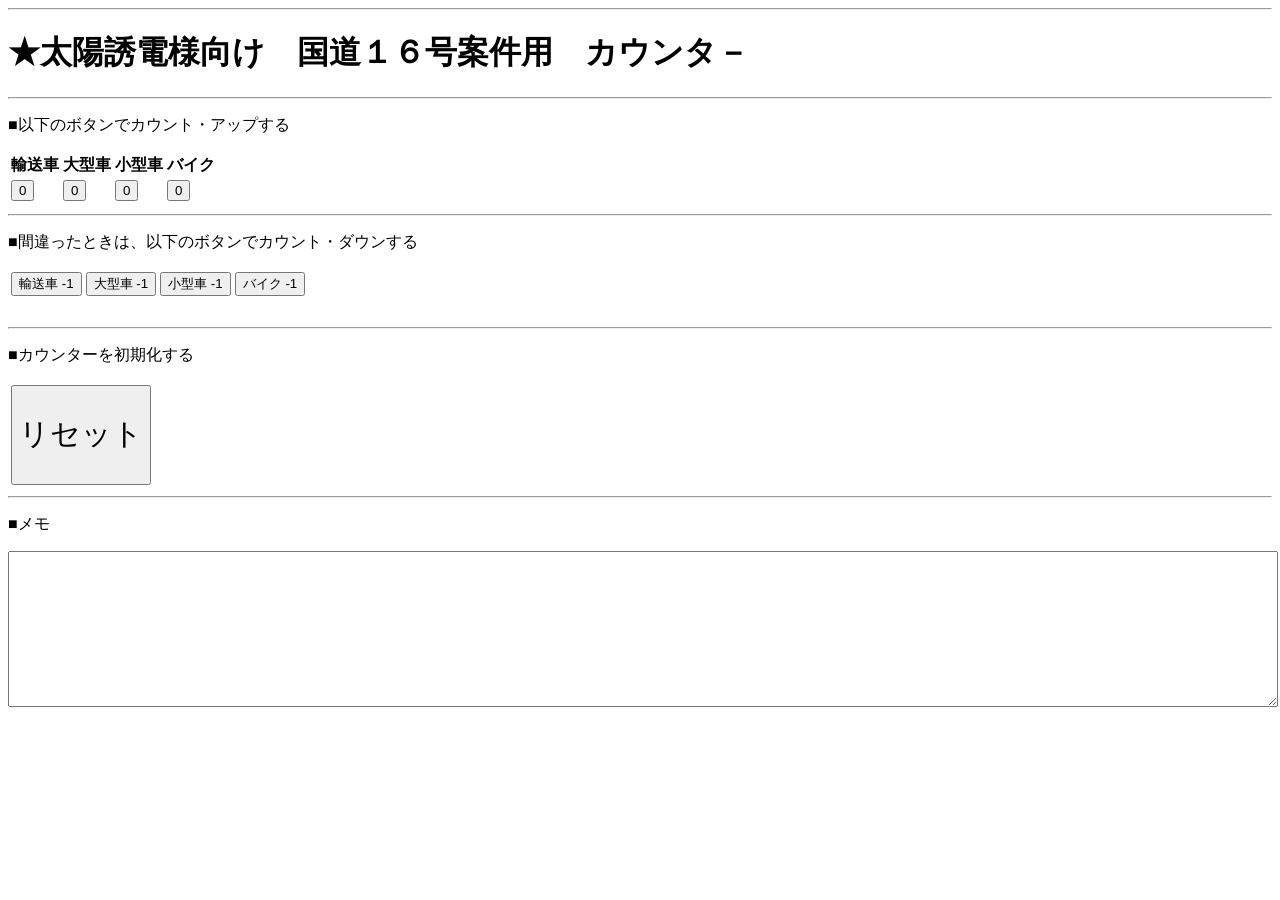
==== index.html @ 6d4cf101 "[Add] index" ====
<!DOCTYPE html>
<html lang="ja">

	<head>
		<meta charset="utf-8">
		<title>カウンター</title>
		<link rel="stylesheet" href="counterCss.css">
		<script src="counter.js"> </script>
	</head>

	<body>
	  <hr>
	  <h1 align="left">★太陽誘電様向け　国道１６号案件用　カウンタ－</h1>
	  <hr>
	  <p align="left">■以下のボタンでカウント・アップする</p>
	  <table style="center">
	    <tr>
		  <th>輸送車</th>
		  <th>大型車</th>
<!--		  <th>中型車</th> -->
		  <th>小型車</th>
		  <th>バイク</th>
	    </tr>
		<tr>
		  <td><input type="button" name="" value="0"     id="btnTrack"  /></td>
		  <td><input type="button" name="" value="0"     id="btnBig"    /></td>
<!--		  <td><input type="button" name="" value="0" id="btnMiddle" /></td> -->
		  <td><input type="button" name="" value="0"     id="btnSmall"  /></td>
		  <td><input type="button" name="" value="0"     id="btnBike"   /></td>
	    </tr>
	    <tr></tr>
	  </table>

	  <hr>
	  <p align="left">■間違ったときは、以下のボタンでカウント・ダウンする</p>
	  <table style="center">
		<tr>
		  <td><input type="button" class="button2" name="" value="輸送車 -1"  id="btnTrack_N" /></td>
		  <td><input type="button" class="button2" name="" value="大型車 -1"  id="btnBig_N"   /></td>
<!--		  <td><input type="button" class="button2" name="" value="中型車 -1"  id="btnMiddle_N" /></td> -->
		  <td><input type="button" class="button2" name="" value="小型車 -1"  id="btnSmall_N" /></td>
		  <td><input type="button" class="button2" name="" value="バイク -1"  id="btnBike_N"  /></td>
	    </tr>
	    <tr></tr>
	  </table>

	  <br>
	  <hr>
	  <p align="left">■カウンターを初期化する</p>
	  <table>
	    <tr>
		  <th><input type="button"                  value="リセット" id="reset" style="width:100%;height:100px;font-size:30px" /></th>
	    </tr>
	  </table>

	  <hr>
	  <p  align="left">■メモ</p>
	  <textarea style="width:100%" rows="10"  name="" value = "" id="memo" ></textarea>


	</body>
</html>
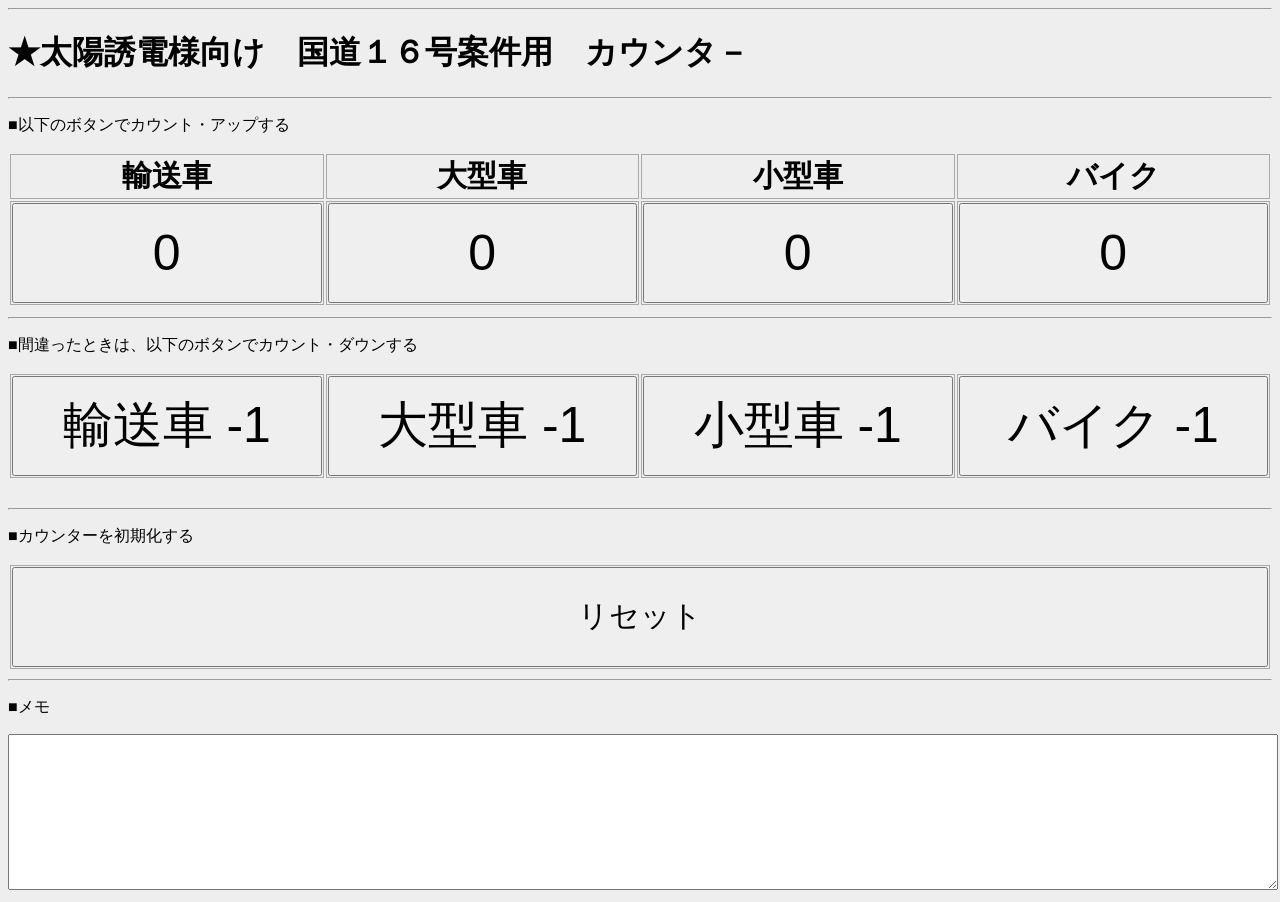
==== commit edfa4397: "Add files via upload" ====
--- a/index.html
+++ b/index.html
@@ -1,62 +1,62 @@
-<!DOCTYPE html>
-<html lang="ja">
-
-	<head>
-		<meta charset="utf-8">
-		<title>カウンター</title>
-		<link rel="stylesheet" href="counterCss.css">
-		<script src="counter.js"> </script>
-	</head>
-
-	<body>
-	  <hr>
-	  <h1 align="left">★太陽誘電様向け　国道１６号案件用　カウンタ－</h1>
-	  <hr>
-	  <p align="left">■以下のボタンでカウント・アップする</p>
-	  <table style="center">
-	    <tr>
-		  <th>輸送車</th>
-		  <th>大型車</th>
-<!--		  <th>中型車</th> -->
-		  <th>小型車</th>
-		  <th>バイク</th>
-	    </tr>
-		<tr>
-		  <td><input type="button" name="" value="0"     id="btnTrack"  /></td>
-		  <td><input type="button" name="" value="0"     id="btnBig"    /></td>
-<!--		  <td><input type="button" name="" value="0" id="btnMiddle" /></td> -->
-		  <td><input type="button" name="" value="0"     id="btnSmall"  /></td>
-		  <td><input type="button" name="" value="0"     id="btnBike"   /></td>
-	    </tr>
-	    <tr></tr>
-	  </table>
-
-	  <hr>
-	  <p align="left">■間違ったときは、以下のボタンでカウント・ダウンする</p>
-	  <table style="center">
-		<tr>
-		  <td><input type="button" class="button2" name="" value="輸送車 -1"  id="btnTrack_N" /></td>
-		  <td><input type="button" class="button2" name="" value="大型車 -1"  id="btnBig_N"   /></td>
-<!--		  <td><input type="button" class="button2" name="" value="中型車 -1"  id="btnMiddle_N" /></td> -->
-		  <td><input type="button" class="button2" name="" value="小型車 -1"  id="btnSmall_N" /></td>
-		  <td><input type="button" class="button2" name="" value="バイク -1"  id="btnBike_N"  /></td>
-	    </tr>
-	    <tr></tr>
-	  </table>
-
-	  <br>
-	  <hr>
-	  <p align="left">■カウンターを初期化する</p>
-	  <table>
-	    <tr>
-		  <th><input type="button"                  value="リセット" id="reset" style="width:100%;height:100px;font-size:30px" /></th>
-	    </tr>
-	  </table>
-
-	  <hr>
-	  <p  align="left">■メモ</p>
-	  <textarea style="width:100%" rows="10"  name="" value = "" id="memo" ></textarea>
-
-
-	</body>
-</html>
+<!DOCTYPE html>
+<html lang="ja">
+
+	<head>
+		<meta charset="utf-8">
+		<title>カウンター</title>
+		<link rel="stylesheet" href="counterCss.css">
+		<script src="counter.js"> </script>
+	</head>
+
+	<body>
+	  <hr>
+	  <h1 align="left">★太陽誘電様向け　国道１６号案件用　カウンタ－</h1>
+	  <hr>
+	  <p align="left">■以下のボタンでカウント・アップする</p>
+	  <table style="center">
+	    <tr>
+		  <th>輸送車</th>
+		  <th>大型車</th>
+<!--		  <th>中型車</th> -->
+		  <th>小型車</th>
+		  <th>バイク</th>
+	    </tr>
+		<tr>
+		  <td><input type="button" name="" value="0"     id="btnTrack"  /></td>
+		  <td><input type="button" name="" value="0"     id="btnBig"    /></td>
+<!--		  <td><input type="button" name="" value="0" id="btnMiddle" /></td> -->
+		  <td><input type="button" name="" value="0"     id="btnSmall"  /></td>
+		  <td><input type="button" name="" value="0"     id="btnBike"   /></td>
+	    </tr>
+	    <tr></tr>
+	  </table>
+
+	  <hr>
+	  <p align="left">■間違ったときは、以下のボタンでカウント・ダウンする</p>
+	  <table style="center">
+		<tr>
+		  <td><input type="button" class="button2" name="" value="輸送車 -1"  id="btnTrack_N" /></td>
+		  <td><input type="button" class="button2" name="" value="大型車 -1"  id="btnBig_N"   /></td>
+<!--		  <td><input type="button" class="button2" name="" value="中型車 -1"  id="btnMiddle_N" /></td> -->
+		  <td><input type="button" class="button2" name="" value="小型車 -1"  id="btnSmall_N" /></td>
+		  <td><input type="button" class="button2" name="" value="バイク -1"  id="btnBike_N"  /></td>
+	    </tr>
+	    <tr></tr>
+	  </table>
+
+	  <br>
+	  <hr>
+	  <p align="left">■カウンターを初期化する</p>
+	  <table>
+	    <tr>
+		  <th><input type="button"                  value="リセット" id="reset" style="width:100%;height:100px;font-size:30px" /></th>
+	    </tr>
+	  </table>
+
+	  <hr>
+	  <p  align="left">■メモ</p>
+	  <textarea style="width:100%" rows="10"  name="" value = "" id="memo" ></textarea>
+
+
+	</body>
+</html>
--- a/counterCss.css
+++ b/counterCss.css
@@ -0,0 +1,37 @@
+/* style sheet */
+body {
+	background: #eeeeee;
+	text-align: center;
+}
+
+table {
+	width: 100%;
+	text-align: center;
+}
+
+table th {
+	width: 20%;
+	padding : 1px 1px;
+}
+
+table td {
+	width: 20%;
+	padding : 1px 1px;
+}
+
+th,td{
+	border:double 1px #aaaaaa;
+	font-size: 30px;
+}
+
+input[type="button"] {
+	width:100%;
+	height:100px;
+	font-size:50px; 
+}
+
+button.button2 {
+	width:100%;
+	height:100px;
+	font-size:18px"
+}
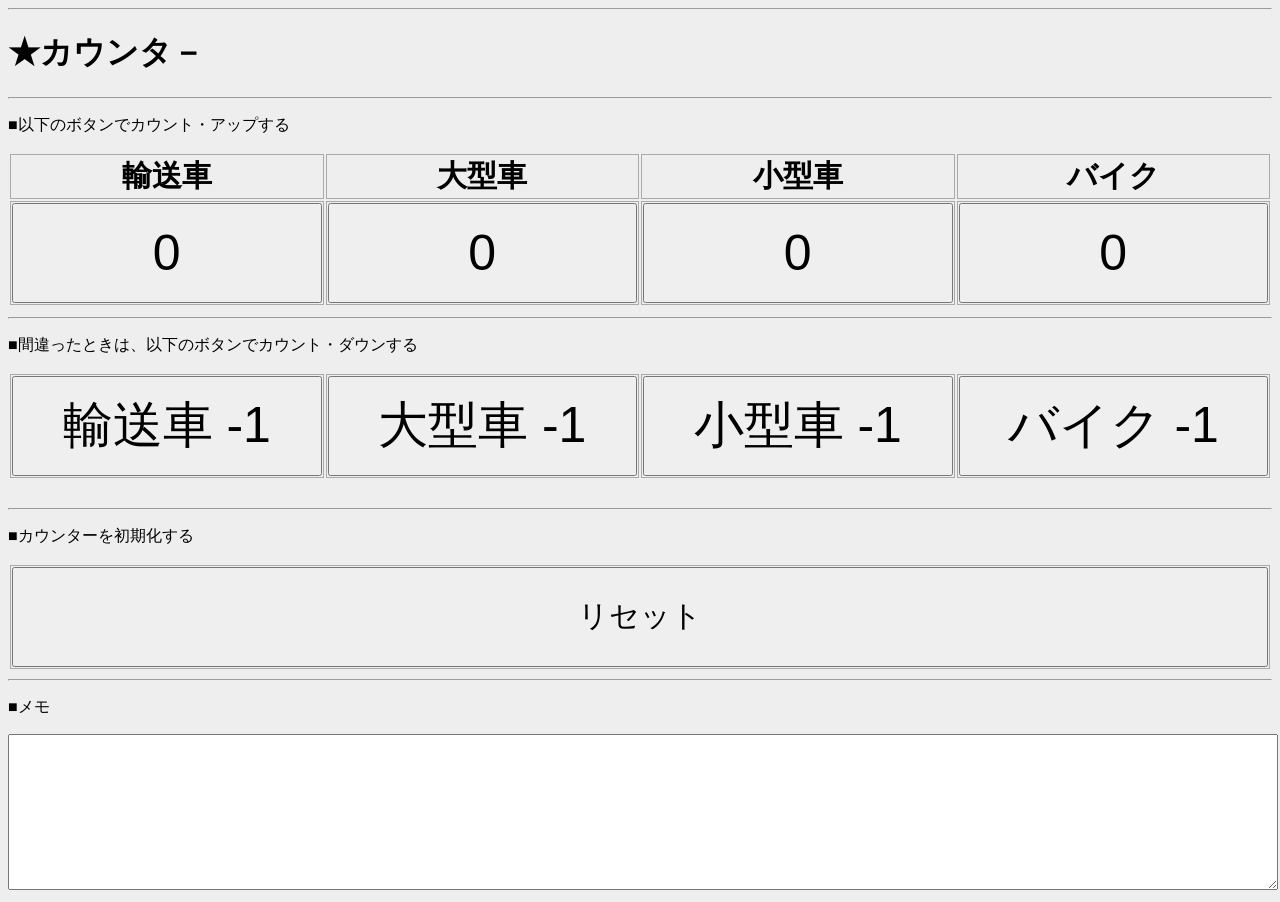
==== commit a3167ade: "Update index.html" ====
--- a/index.html
+++ b/index.html
@@ -10,7 +10,7 @@
 
 	<body>
 	  <hr>
-	  <h1 align="left">★太陽誘電様向け　国道１６号案件用　カウンタ－</h1>
+	  <h1 align="left">★カウンタ－</h1>
 	  <hr>
 	  <p align="left">■以下のボタンでカウント・アップする</p>
 	  <table style="center">
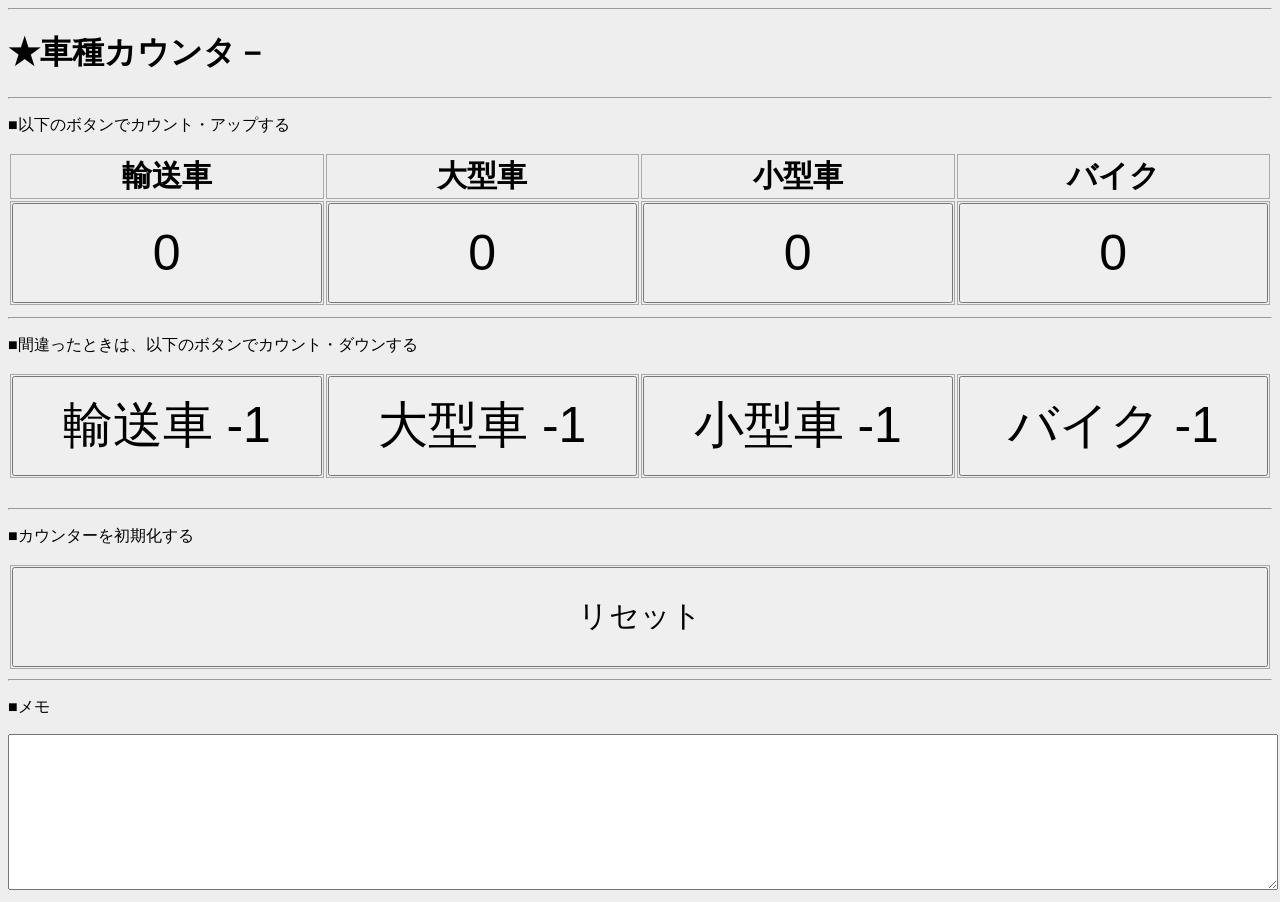
==== commit 9215e4f6: "Update index.html" ====
--- a/index.html
+++ b/index.html
@@ -10,7 +10,7 @@
 
 	<body>
 	  <hr>
-	  <h1 align="left">★カウンタ－</h1>
+	  <h1 align="left">★車種カウンタ－</h1>
 	  <hr>
 	  <p align="left">■以下のボタンでカウント・アップする</p>
 	  <table style="center">
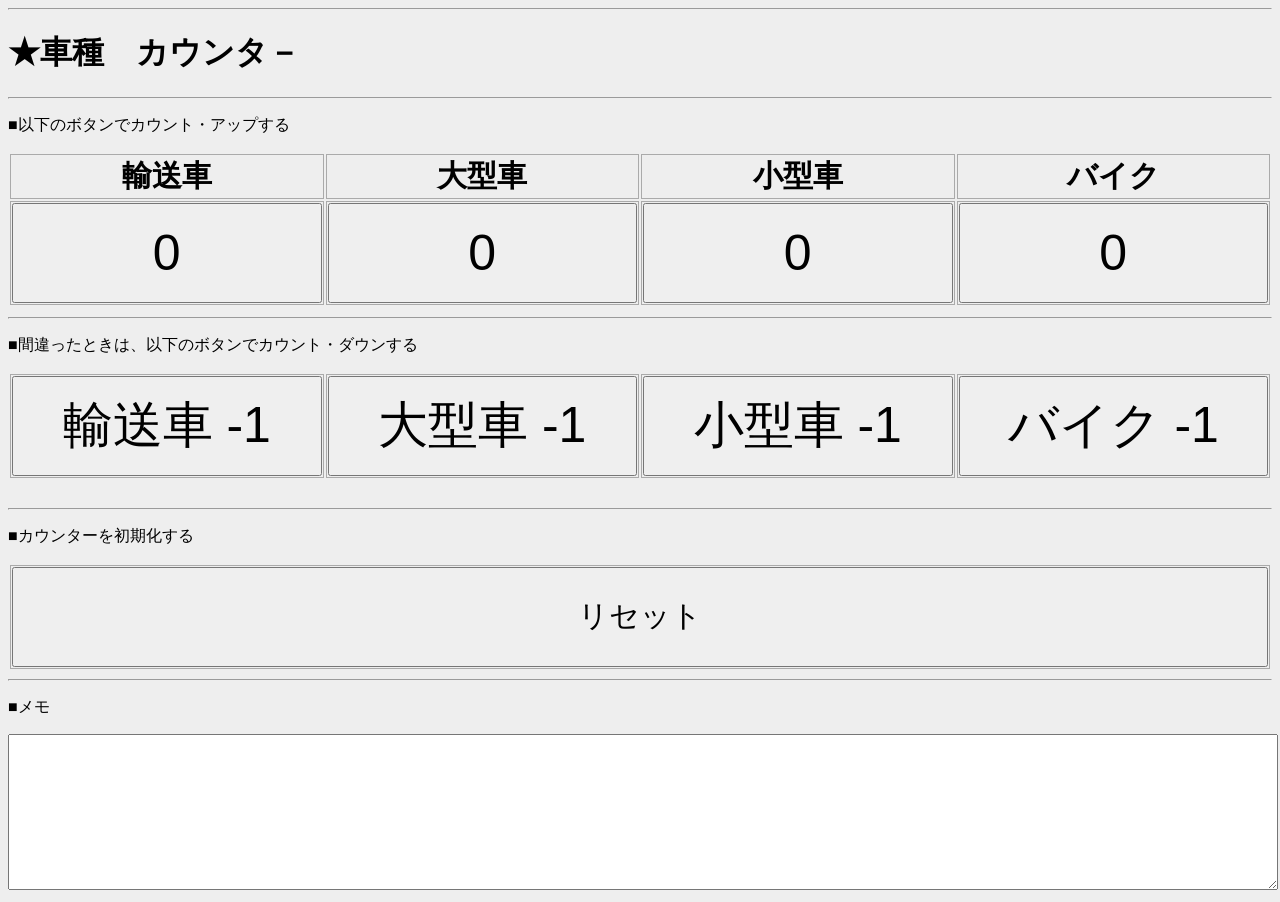
==== commit bbb032a5: "[Add2]" ====
--- a/index.html
+++ b/index.html
@@ -1,62 +1,62 @@
-<!DOCTYPE html>
-<html lang="ja">
-
-	<head>
-		<meta charset="utf-8">
-		<title>カウンター</title>
-		<link rel="stylesheet" href="counterCss.css">
-		<script src="counter.js"> </script>
-	</head>
-
-	<body>
-	  <hr>
-	  <h1 align="left">★車種カウンタ－</h1>
-	  <hr>
-	  <p align="left">■以下のボタンでカウント・アップする</p>
-	  <table style="center">
-	    <tr>
-		  <th>輸送車</th>
-		  <th>大型車</th>
-<!--		  <th>中型車</th> -->
-		  <th>小型車</th>
-		  <th>バイク</th>
-	    </tr>
-		<tr>
-		  <td><input type="button" name="" value="0"     id="btnTrack"  /></td>
-		  <td><input type="button" name="" value="0"     id="btnBig"    /></td>
-<!--		  <td><input type="button" name="" value="0" id="btnMiddle" /></td> -->
-		  <td><input type="button" name="" value="0"     id="btnSmall"  /></td>
-		  <td><input type="button" name="" value="0"     id="btnBike"   /></td>
-	    </tr>
-	    <tr></tr>
-	  </table>
-
-	  <hr>
-	  <p align="left">■間違ったときは、以下のボタンでカウント・ダウンする</p>
-	  <table style="center">
-		<tr>
-		  <td><input type="button" class="button2" name="" value="輸送車 -1"  id="btnTrack_N" /></td>
-		  <td><input type="button" class="button2" name="" value="大型車 -1"  id="btnBig_N"   /></td>
-<!--		  <td><input type="button" class="button2" name="" value="中型車 -1"  id="btnMiddle_N" /></td> -->
-		  <td><input type="button" class="button2" name="" value="小型車 -1"  id="btnSmall_N" /></td>
-		  <td><input type="button" class="button2" name="" value="バイク -1"  id="btnBike_N"  /></td>
-	    </tr>
-	    <tr></tr>
-	  </table>
-
-	  <br>
-	  <hr>
-	  <p align="left">■カウンターを初期化する</p>
-	  <table>
-	    <tr>
-		  <th><input type="button"                  value="リセット" id="reset" style="width:100%;height:100px;font-size:30px" /></th>
-	    </tr>
-	  </table>
-
-	  <hr>
-	  <p  align="left">■メモ</p>
-	  <textarea style="width:100%" rows="10"  name="" value = "" id="memo" ></textarea>
-
-
-	</body>
-</html>
+<!DOCTYPE html>
+<html lang="ja">
+
+	<head>
+		<meta charset="utf-8">
+		<title>カウンター</title>
+		<link rel="stylesheet" href="counterCss.css">
+		<script src="counter.js"> </script>
+	</head>
+
+	<body>
+	  <hr>
+	  <h1 align="left">★車種　カウンタ－</h1>
+	  <hr>
+	  <p align="left">■以下のボタンでカウント・アップする</p>
+	  <table style="center">
+	    <tr>
+		  <th>輸送車</th>
+		  <th>大型車</th>
+<!--		  <th>中型車</th> -->
+		  <th>小型車</th>
+		  <th>バイク</th>
+	    </tr>
+		<tr>
+		  <td><input type="button" name="" value="0"     id="btnTrack"  /></td>
+		  <td><input type="button" name="" value="0"     id="btnBig"    /></td>
+<!--		  <td><input type="button" name="" value="0" id="btnMiddle" /></td> -->
+		  <td><input type="button" name="" value="0"     id="btnSmall"  /></td>
+		  <td><input type="button" name="" value="0"     id="btnBike"   /></td>
+	    </tr>
+	    <tr></tr>
+	  </table>
+
+	  <hr>
+	  <p align="left">■間違ったときは、以下のボタンでカウント・ダウンする</p>
+	  <table style="center">
+		<tr>
+		  <td><input type="button" class="button2" name="" value="輸送車 -1"  id="btnTrack_N" /></td>
+		  <td><input type="button" class="button2" name="" value="大型車 -1"  id="btnBig_N"   /></td>
+<!--		  <td><input type="button" class="button2" name="" value="中型車 -1"  id="btnMiddle_N" /></td> -->
+		  <td><input type="button" class="button2" name="" value="小型車 -1"  id="btnSmall_N" /></td>
+		  <td><input type="button" class="button2" name="" value="バイク -1"  id="btnBike_N"  /></td>
+	    </tr>
+	    <tr></tr>
+	  </table>
+
+	  <br>
+	  <hr>
+	  <p align="left">■カウンターを初期化する</p>
+	  <table>
+	    <tr>
+		  <th><input type="button"                  value="リセット" id="reset" style="width:100%;height:100px;font-size:30px" /></th>
+	    </tr>
+	  </table>
+
+	  <hr>
+	  <p  align="left">■メモ</p>
+	  <textarea style="width:100%" rows="10"  name="" value = "" id="memo" ></textarea>
+
+
+	</body>
+</html>
